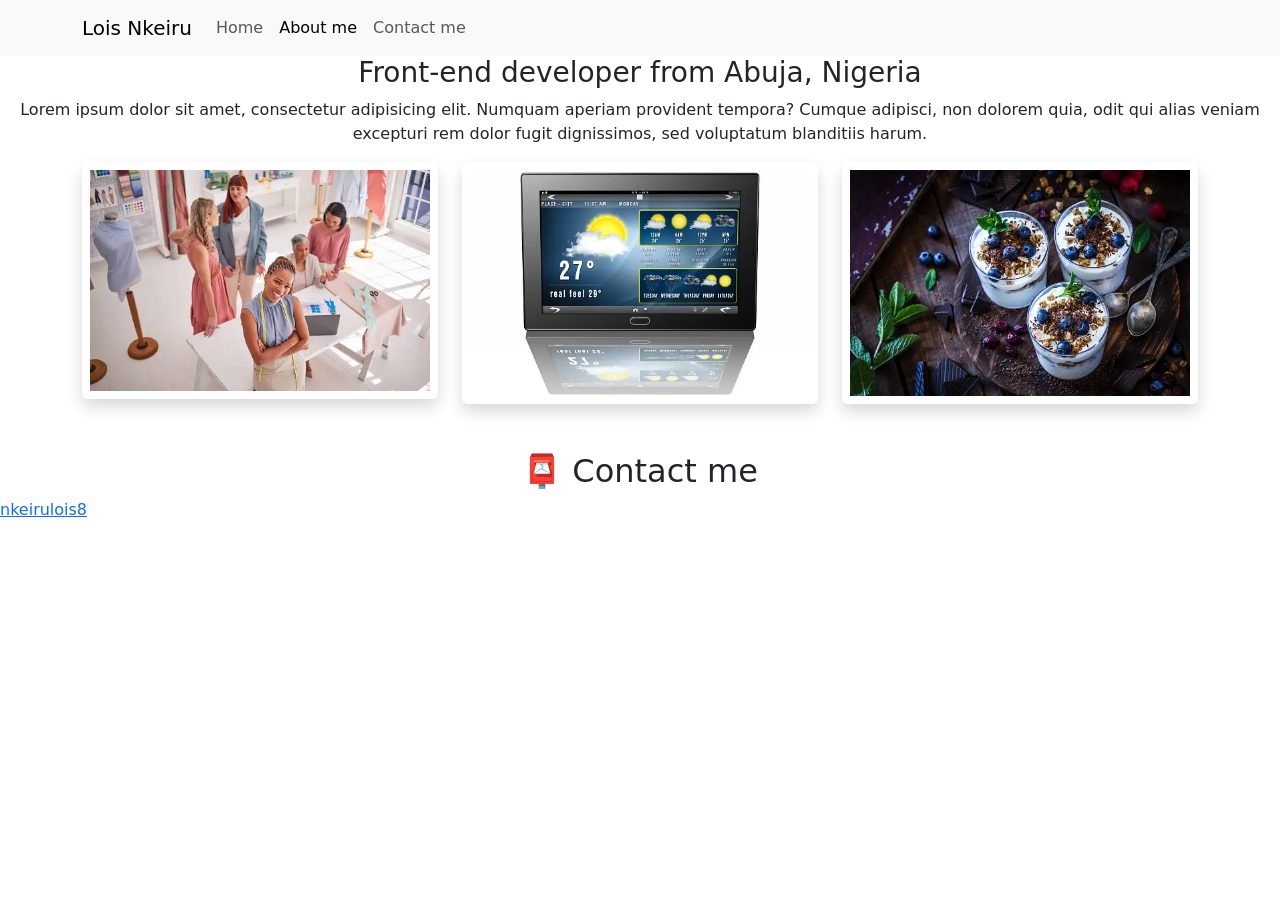
==== about.html @ df8690f5 "update folder structure" ====
<!DOCTYPE html>
<html lang="en">

<head>
    <meta charset="UTF-8" />
    <meta http-equiv="X-UA-Compatible" content="IE=edge" />
<meta name="description" content="Hire a female frontend developer with experience">
    <link href="https://cdn.jsdelivr.net/npm/bootstrap@5.0.0-beta2/dist/css/bootstrap.min.css" rel="stylesheet"
        integrity="sha384-BmbxuPwQa2lc/FVzBcNJ7UAyJxM6wuqIj61tLrc4wSX0szH/Ev+nYRRuWlolflfl" crossorigin="anonymous" />
    <script src="https://cdn.jsdelivr.net/npm/bootstrap@5.0.0-beta2/dist/js/bootstrap.bundle.min.js"
        integrity="sha384-b5kHyXgcpbZJO/tY9Ul7kGkf1S0CWuKcCD38l8YkeH8z8QjE0GmW1gYU5S9FOnJ0"
        crossorigin="anonymous"></script>
    <link rel="stylesheet" href="src/style.csss" />
    <title>Front-end developer></title>
</head>

<body>
    <nav class="navbar navbar-expand-lg navbar-light bg-light fixed-top">
        <div class="container">
            <a class="navbar-brand" href="index.html">Lois Nkeiru</a>
            <button class="navbar-toggler" type="button" data-bs-toggle="collapse" data-bs-target="#navbarNav"
                aria-controls="navbarNav" aria-expanded="false" aria-label="Toggle navigation">
                <span class="navbar-toggler-icon"></span>
            </button>
            <div class="collapse navbar-collapse" id="navbarNav">
                <ul class="navbar-nav">
                    <li class="nav-item">
                        <a class="nav-link" aria-current="page" href="index.html">Home</a>
                    </li>
                    <li class="nav-item">
                        <a class="nav-link active" href="about.html">About me</a>
                    </li>
                    <li class="nav-item">
                        <a class="nav-link" href="about.html#contact">Contact me</a>
                    </li>
                </ul>
            </div>
        </div>
    </nav>
    <h1 class="text-center">About me</h1>
    <h3 class="text-center">Front-end developer from Abuja, Nigeria</h3>
    <div class="about-paragraphs text-center">
        <p>
            Lorem ipsum dolor sit amet, consectetur adipisicing elit. Numquam
            aperiam provident tempora? Cumque adipisci, non dolorem quia, odit qui
            alias veniam excepturi rem dolor fugit dignissimos, sed voluptatum
            blanditiis harum.
        </p>
    </div>
    <div class="container">
        <div class="row">
            <div class="col-sm-4">
                <img src="src/images/fashion 3.webp" class="img-fluid p-2 shadow rounded" />
            </div>
            <div class="col-sm-4">
                <img src="src/images/wearther.webp" class="img-fluid p-2 shadow rounded" />
            </div>
            <div class="col-sm-4">
                <img src="src/images/grreelk.webp" class="img-fluid p-2 shadow rounded" />
            </div>
        </div>
    </div>
    <div id="contact" class="mt-5">
        <h2 class="text-center">📮 Contact me</h2>
        <a href="mailto:nkeirulois8@gmail.com" class="email-link"> nkeirulois8</a>
    </div>
</body>

</html>
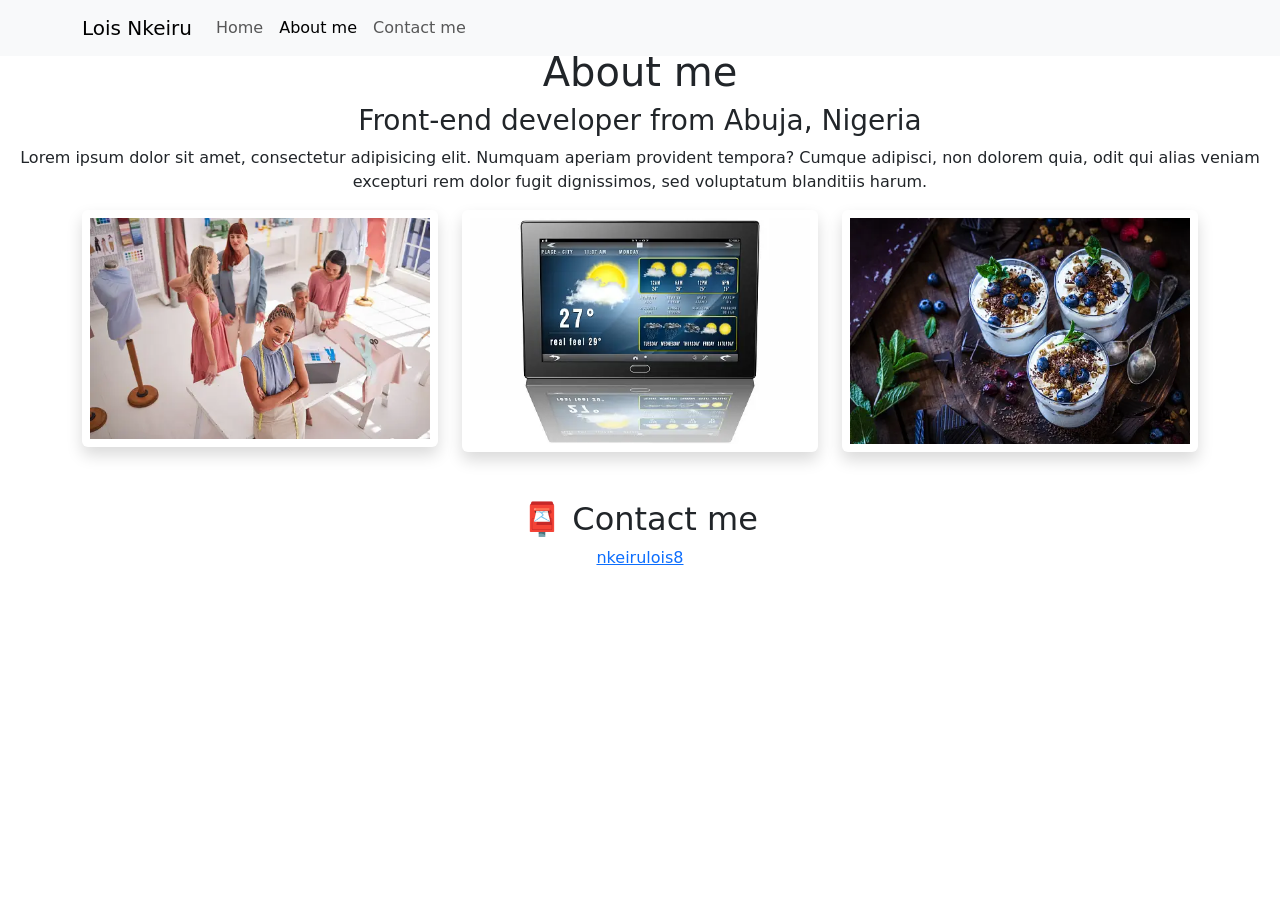
==== commit da252193: "aligning items" ====
--- a/about.html
+++ b/about.html
@@ -37,7 +37,7 @@
             </div>
         </div>
     </nav>
-    <h1 class="text-center">About me</h1>
+    <h1 class="text-center mt-5">About me</h1>
     <h3 class="text-center">Front-end developer from Abuja, Nigeria</h3>
     <div class="about-paragraphs text-center">
         <p>
@@ -60,10 +60,11 @@
             </div>
         </div>
     </div>
-    <div id="contact" class="mt-5">
+    <div id="contact" class="mt-5 email text-center" >
         <h2 class="text-center">📮 Contact me</h2>
         <a href="mailto:nkeirulois8@gmail.com" class="email-link"> nkeirulois8</a>
     </div>
+    
 </body>
 
 </html>
